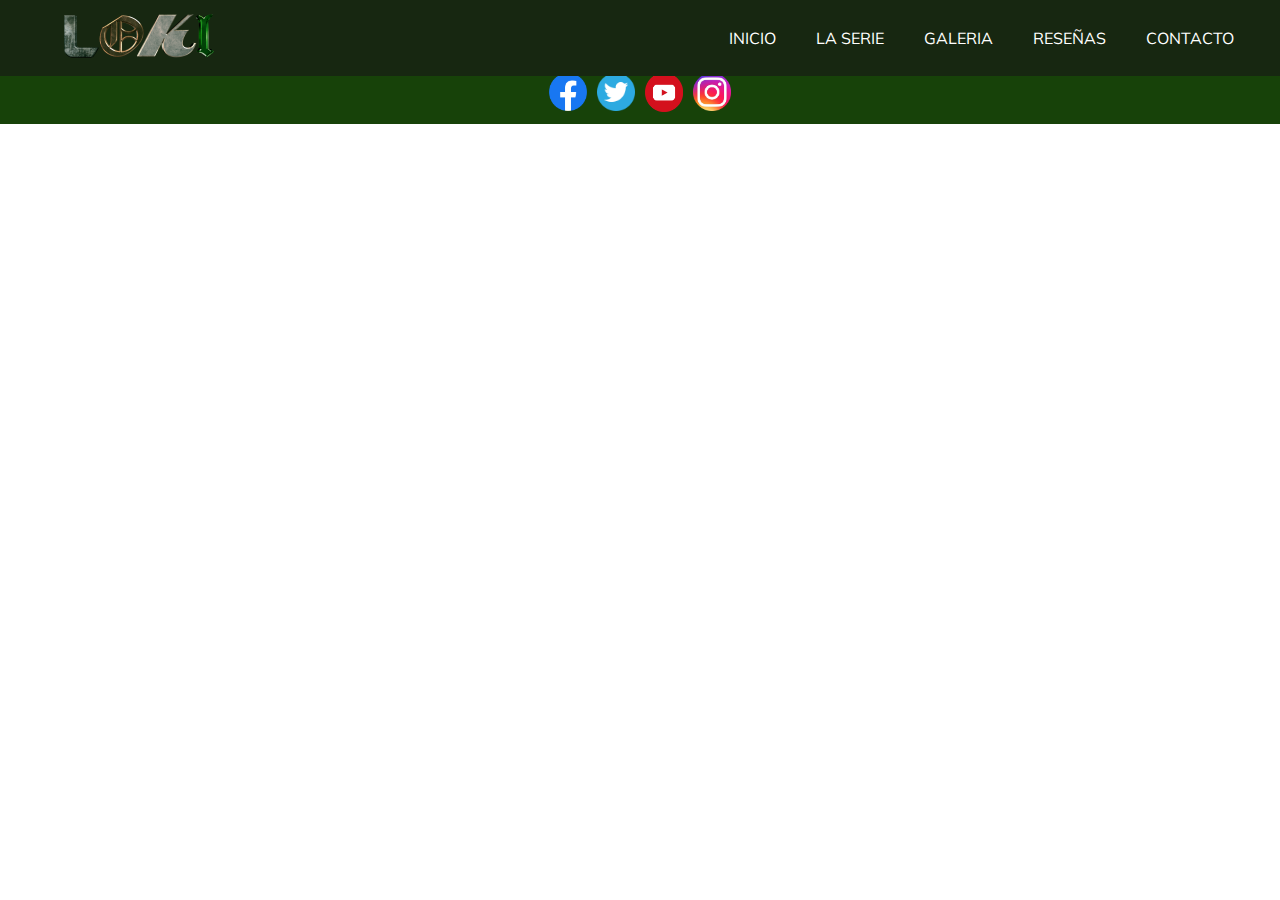
==== contacto.html @ 71df481e "loki pagina" ====
<!DOCTYPE html>
<html lang="es">
    <head>
        <meta charset="UTF-8">
        <meta name="viewport" content="width=device-width, initial-scale=1.0">
        <link rel="stylesheet" href="css/estilos.css">
        <title> Loki - La serie. </title>
    </head>
    <body>
        <header>
            <div>
                <a href="index.html"><img src="imagenes/galeria/logo loki.png" alt="Logo Loki"></a>
            </div>
            <a href="javascript:void(0);" class="icon" onclick="myFunction()"><i class="fa fa-bars"></i></a>
            <nav class="menu_bar">
                <ul class="horizontal">
                        <li><a href="index.html">INICIO</a></li>
                        <li>
                            <a href="#">LA SERIE</a>
                            <ul class="vertical">
                                <li><a href="personajes.html">PERSONAJES</a></li>
                                <li><a href="temporadas.html">TEMPORADAS</a></li>
                            </ul>
                        </li>       
                        <li><a href="galeria.html">GALERIA</a></li>
                        <li><a href="reseñas.html">RESEÑAS</a></li>
                        <li><a href="contacto.html">CONTACTO</a></li>
                </ul>
            </nav>  
        </header>
        <section>
            
        </section>
        <footer>
            <a href="#"><img src="imagenes/redes/facebook.png" alt="Facebook"></a>
            <a href="#"><img src="imagenes/redes/twitter.png" alt="Twitter"></a>
            <a href="#"><img src="imagenes/redes/youtube.png" alt="Youtube"></a>
            <a href="#"><img src="imagenes/redes/instagram.png" alt="Instagram"></a>
        </footer>
        <script type="text/javascript">
            function myFunction() {
              var x = document.getElementById("menu_bar");
              if (x.className === "") {
                x.className += "responsive";
              } else {
                x.className = "";
              }
            }
        </script>
    </body>     
</html>
---- css/estilos.css ----
@import url('https://fonts.googleapis.com/css?family=Muli&display=swap');
* {
	padding: 0px;
	margin: 0px;
	box-sizing: border-box;
}
body{
	color: black;
	font-family: 'Muli', sans-serif;
	
}
header{
	padding-top: 1%;
	padding-right: 2%;
	padding-bottom: 1%;
	padding-left: 5%;
	display: flex;
	justify-content: space-between;
	background-color: #172711;
	position: fixed;
	width: 100%;
	z-index: 20;
}

header div img {
	max-width: 50%;

}

.horizontal {
	list-style: none;
	display: flex;
	justify-content: space-around;
}

.horizontal > li > a{
	display: block;
	color: white;
	text-decoration: none;
	padding: 15px 20px;
}
.horizontal > li:hover{
	background-color: #174209;
}
.vertical {
	position: absolute;
	display: none;
	list-style: none;
	width: 200px;
	background-color: #174209;
}
.horizontal li:hover .vertical{
	display: block;
}
.vertical li:hover{
	background-color: black;
}
.vertical li a{
	display: block;
	color: white;
	padding: 15px 15px 15px 20px;
	text-decoration: none;
}

section  {
	
	background-color: #174209;
	padding-left: 5%;
	padding-right: 5%;
	padding-bottom: 5%;
	padding-top: 0%;
	width: 100%;
}


.principal{
	width: 100%;
	height: 650px;
	background-image: url(../imagenes/galeria/loki_minutes.jpg);
	background-size:cover;
	background-repeat: no-repeat;
	display: flex;
	justify-content:center;
	align-items: center;
	color: #ffffff;
	text-align: center;
}



.principal div #logo {

	display: flex;
	margin-top: 90%;
	margin-left: 10%;
	justify-content: center;
}


footer{
	display: flex;
	justify-content: center;
	align-items: center;
	height: 60px;
	background-color: #174209;

}
footer img{
	max-width: 3rem;
	width: 100%;
	height: auto;
	margin-right: .5%;
	padding: 10%;
	
}

.secundario{
	
	padding-left: 3%;
	padding-top: 3%;
	padding-bottom: 3%;
	padding-right: 3%;
	display: flex;
	justify-content: center;
}
.secundario div {
	display: inline;
	width: 33%;
	padding-left: 2%;
	text-align: center;
	
	}

.secundario div img {
	width: 90%;
	border-radius: 10px;
	
}

.secundario div a{
	color: white;
	text-decoration: none;
}
.secundario div h2 {
	margin: 5px;
	color: white;
}



* {
  box-sizing: border-box;
}

#titulopers {

  font-family: 'Muli', sans-serif;
  align-items: center;
  justify-content: center;
  margin: 0;
  background-color: #174209;
  text-align: center;
  color: #fff;
  padding-top: 8%;
  padding-bottom: 0%;
}
.cards {
  font-family: 'Muli', sans-serif;
  display: flex;
  align-items: center;
  justify-content: center;
  height: 100vh;
  overflow: hidden;
  margin: 0;
  background-color: #174209;
}

.container {
  display: flex;
  width: 90vw;
}

.panel {
  background-size: cover;
  background-position: center;
  background-repeat: no-repeat;
  height: 80vh;
  border-radius: 50px;
  color: #fff;
  cursor: pointer;
  flex: 0.5;
  margin: 10px;
  position: relative;
  -webkit-transition: all 700ms ease-in;
}

.panel h3 {
  font-size: 13px;
  position: absolute;
  bottom: 20px;
  left: 20px;
  margin: 0;
  opacity: 0;
}

.panel.active {
  flex: 5;
}

.panel.active h3 {
  opacity: 1;
  transition: opacity 0.3s ease-in 0.4s;
}

@media (max-width: 480px) {

header {
	position: sticky;
}
.container {
    width: 100vw;
  }
  header div, header a {
	flex: 1 0 50%;
}

header div img {
    max-width: 50%;
    padding-top: 2%;
}
header nav {
	flex-basis: 100%;

}

.icon {
	display: block;
	padding-right: 0.6rem;
	text-align: right;
}
nav ul {
	display: none;
}
nav.responsive ul {
	display: block;
}
nav.responsive ul li {
	display: block;
	text-align: center;
	padding: 0.5rem;
}
nav.responsive ul li a {
	padding-right: 0;
}
section{
	max-width: 480px;
	width: 100%;
	margin-left: auto;
	margin-right: auto;
}
.principal{
	height: 250px;
	padding: 10%;
}

.principal div{
	height: 598px;

}
.principal div img {
	height: 46px;
	padding-left: 19%;
}
.secundario{
	margin-top: 1%;
	display: block;
}
.secundario div{
	display: block;
	margin-right: auto;
	margin-left: auto;
	width: 90%;
	height: 253px;
	margin-top: 5%;
}
.secundario div a img{
	margin-bottom: 1rem;
}
h2{
	font-size: 1rem;
}
h4{
	font-size: 1rem;
}
footer{
	height: 80px;
	justify-content: center;
}
footer img{
	max-width: 3rem;
}
 
}
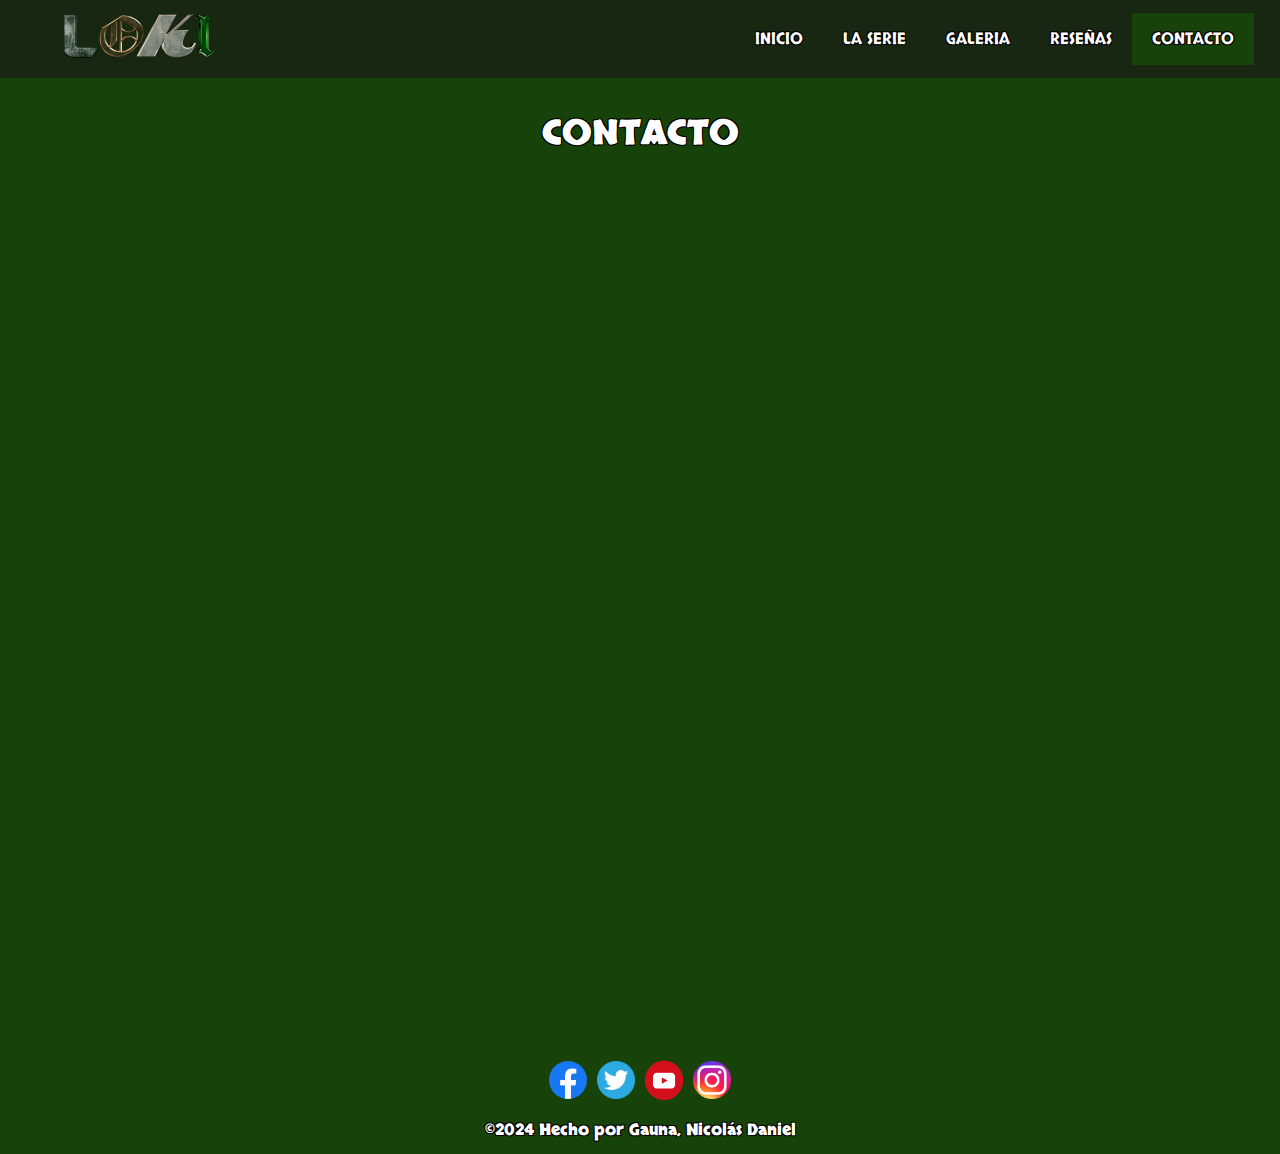
==== commit ffe2de21: "Galeria terminada, arreglo de footer" ====
--- a/contacto.html
+++ b/contacto.html
@@ -4,7 +4,7 @@
         <meta charset="UTF-8">
         <meta name="viewport" content="width=device-width, initial-scale=1.0">
         <link rel="stylesheet" href="css/estilos.css">
-        <title> Loki - La serie. </title>
+        <title> Contacto. </title>
     </head>
     <body>
         <header>
@@ -12,30 +12,36 @@
                 <a href="index.html"><img src="imagenes/galeria/logo loki.png" alt="Logo Loki"></a>
             </div>
             <a href="javascript:void(0);" class="icon" onclick="myFunction()"><i class="fa fa-bars"></i></a>
-            <nav class="menu_bar">
+            <nav id="menu_bar" class="">
                 <ul class="horizontal">
                         <li><a href="index.html">INICIO</a></li>
                         <li>
                             <a href="#">LA SERIE</a>
                             <ul class="vertical">
+                                <li><a href="historia.html">HISTORIA</a></li>
                                 <li><a href="personajes.html">PERSONAJES</a></li>
                                 <li><a href="temporadas.html">TEMPORADAS</a></li>
                             </ul>
                         </li>       
                         <li><a href="galeria.html">GALERIA</a></li>
                         <li><a href="reseñas.html">RESEÑAS</a></li>
-                        <li><a href="contacto.html">CONTACTO</a></li>
+                        <li><a style="background-color: #174209" href="contacto.html">CONTACTO</a></li>
                 </ul>
-            </nav>  
+              </nav>  
         </header>
         <section>
-            
+            <h1>CONTACTO</h1>
         </section>
         <footer>
-            <a href="#"><img src="imagenes/redes/facebook.png" alt="Facebook"></a>
-            <a href="#"><img src="imagenes/redes/twitter.png" alt="Twitter"></a>
-            <a href="#"><img src="imagenes/redes/youtube.png" alt="Youtube"></a>
-            <a href="#"><img src="imagenes/redes/instagram.png" alt="Instagram"></a>
+            <div class="redes">
+                <a href="#"><img src="imagenes/redes/facebook.png" alt="Facebook"></a>
+                <a href="#"><img src="imagenes/redes/twitter.png" alt="Twitter"></a>
+                <a href="#"><img src="imagenes/redes/youtube.png" alt="Youtube"></a>
+                <a href="#"><img src="imagenes/redes/instagram.png" alt="Instagram"></a>
+            </div>
+            <div class="copy">
+                <h4>©2024 Hecho por Gauna, Nicolás Daniel</h4>
+            </div>
         </footer>
         <script type="text/javascript">
             function myFunction() {
--- a/css/estilos.css
+++ b/css/estilos.css
@@ -1,15 +1,22 @@
 
 @import url('https://fonts.googleapis.com/css?family=Muli&display=swap');
+@import url('https://fonts.googleapis.com/css2?family=Skranji:wght@400;700&display=swap');
 * {
 	padding: 0px;
 	margin: 0px;
 	box-sizing: border-box;
 }
 body{
-	color: black;
-	font-family: 'Muli', sans-serif;
-	
-}
+	
+	font-family: "Skranji", system-ui;
+	text-shadow: 
+        -1px -1px 0 #000,  
+         1px -1px 0 #000,
+        -1px  1px 0 #000,
+         1px  1px 0 #000; /* Sombra negra */
+	background-color: #174209;
+	
+	}
 header{
 	padding-top: 1%;
 	padding-right: 2%;
@@ -48,13 +55,13 @@
 	display: none;
 	list-style: none;
 	width: 200px;
-	background-color: #174209;
+	background-color: black;
 }
 .horizontal li:hover .vertical{
 	display: block;
 }
 .vertical li:hover{
-	background-color: black;
+	background-color:#174209;
 }
 .vertical li a{
 	display: block;
@@ -69,8 +76,9 @@
 	padding-left: 5%;
 	padding-right: 5%;
 	padding-bottom: 5%;
-	padding-top: 0%;
-	width: 100%;
+	padding-top: 6%;
+	width: 100%;
+	height: 1060px;
 }
 
 
@@ -87,22 +95,28 @@
 	text-align: center;
 }
 
-
+.principal div{
+	width: 100%;
+	padding: 2%;
+}
 
 .principal div #logo {
-
-	display: flex;
-	margin-top: 90%;
-	margin-left: 10%;
-	justify-content: center;
+	
+	display: flex;
+    margin-top: 70%;
+    margin-bottom: -3%;
+    margin-left: 31%;
+    justify-content: center;
+    height: 139px;
 }
 
 
 footer{
-	display: flex;
-	justify-content: center;
-	align-items: center;
-	height: 60px;
+	display: contents;
+    align-items: start;
+    justify-content: center;
+    height: 350px;
+    width: 100%;
 	background-color: #174209;
 
 }
@@ -112,6 +126,26 @@
 	height: auto;
 	margin-right: .5%;
 	padding: 10%;
+}
+
+footer .redes{
+
+	display: flex;
+    justify-content: center;
+    align-items: center;
+    height: 46px;
+	background-color: #174209;
+	
+}
+
+footer .copy{
+
+	display: flex;
+    align-items: center;
+    justify-content: center;
+    height: 3rem;
+	background-color:#174209;
+	color: #fff;
 	
 }
 
@@ -155,18 +189,18 @@
 
 #titulopers {
 
-  font-family: 'Muli', sans-serif;
+  font-family: "Skranji", system-ui;
   align-items: center;
   justify-content: center;
   margin: 0;
   background-color: #174209;
   text-align: center;
   color: #fff;
-  padding-top: 8%;
+  padding-top: 5%;
   padding-bottom: 0%;
 }
 .cards {
-  font-family: 'Muli', sans-serif;
+  font-family: "Skranji", system-ui;
   display: flex;
   align-items: center;
   justify-content: center;
@@ -213,6 +247,44 @@
   transition: opacity 0.3s ease-in 0.4s;
 }
 
+.galeria{
+
+	
+	background-color: #172711;
+	margin-top: 3%;
+	display: grid;
+	grid-template-columns: repeat(4, 1fr);
+	gap: 1em;
+	padding: 1em;
+	border-radius: 10px;
+
+}
+
+.example-image-link img {
+
+	width: 100%;
+	border-radius: 10px;
+	height: 150px;
+}
+
+h1 {
+	font-family: "Skranji", system-ui;
+	align-items: center;
+	justify-content: center;
+	margin: 0;
+	text-align: center;
+	color: #fff;
+	padding-top: 3%;
+	padding-bottom: 0%;
+	font-size: 34px;
+}
+
+#tituloinicio {
+
+	padding-left: 1%;
+    font-size: 45px;
+    padding-bottom: 45%;
+}
 @media (max-width: 480px) {
 
 header {
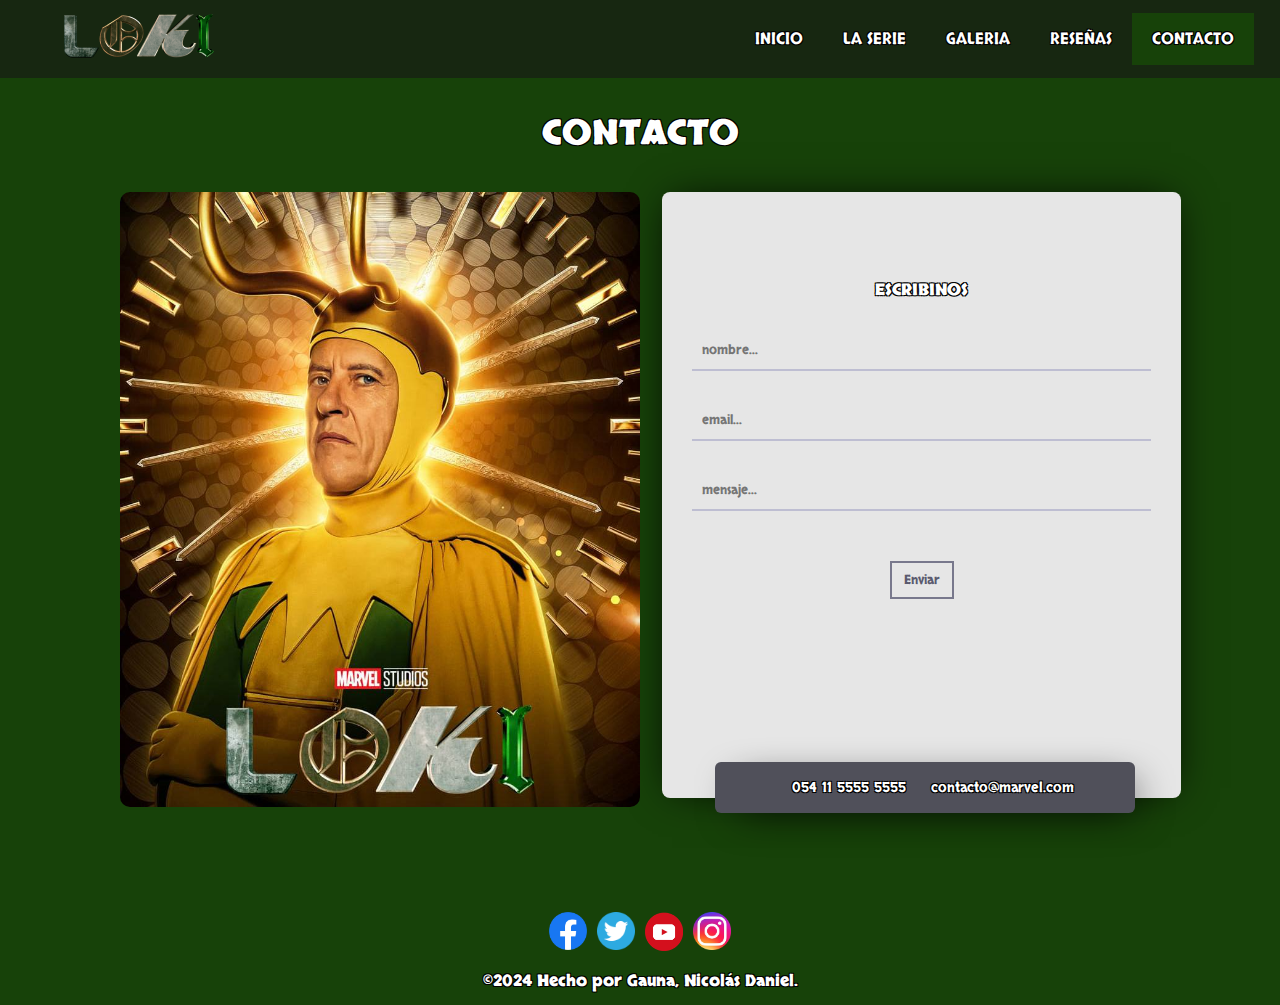
==== commit e50d127f: "Desktop version 90%" ====
--- a/contacto.html
+++ b/contacto.html
@@ -30,17 +30,37 @@
               </nav>  
         </header>
         <section>
-            <h1>CONTACTO</h1>
+            <div>
+                <h1>CONTACTO</h1>
+            </div>
+            <article class="secundario">
+                <div class="imgcont">
+                    <img src="imagenes/galeria/variante-loki1.jpg" alt="Variante de Loki">
+                </div>
+                <div class="div_form">
+                    <form class="form">
+                        <h3 class="contacto">ESCRIBINOS</h3>
+                        <input placeholder="nombre..."></input>
+                        <input placeholder="email..."></input>
+                        <input placeholder="mensaje..."></input>
+                        <button>Enviar</button>
+                        <div class="pie_contacto">
+                            <span class="fa fa-phone"></span> 054 11 5555 5555
+                            <span class="fa fa-envelope-o"></span> contacto@marvel.com
+                        </div>
+                    </form>
+                </div>    
+            </article>
         </section>
         <footer>
             <div class="redes">
-                <a href="#"><img src="imagenes/redes/facebook.png" alt="Facebook"></a>
-                <a href="#"><img src="imagenes/redes/twitter.png" alt="Twitter"></a>
-                <a href="#"><img src="imagenes/redes/youtube.png" alt="Youtube"></a>
-                <a href="#"><img src="imagenes/redes/instagram.png" alt="Instagram"></a>
+                <a href="https://www.facebook.com/lokiofficial/"><img src="imagenes/redes/facebook.png" alt="Facebook"></a>
+                <a href="https://x.com/lokiofficial?lang=es"><img src="imagenes/redes/twitter.png" alt="Twitter"></a>
+                <a href="https://www.youtube.com/@MarvelLatino"><img src="imagenes/redes/youtube.png" alt="Youtube"></a>
+                <a href="https://www.instagram.com/officialloki/?hl=es"><img src="imagenes/redes/instagram.png" alt="Instagram"></a>
             </div>
             <div class="copy">
-                <h4>©2024 Hecho por Gauna, Nicolás Daniel</h4>
+                <h4>©2024 Hecho por Gauna, Nicolás Daniel.</h4>
             </div>
         </footer>
         <script type="text/javascript">
--- a/css/estilos.css
+++ b/css/estilos.css
@@ -15,7 +15,7 @@
         -1px  1px 0 #000,
          1px  1px 0 #000; /* Sombra negra */
 	background-color: #174209;
-	
+	color: #fff;
 	}
 header{
 	padding-top: 1%;
@@ -78,7 +78,7 @@
 	padding-bottom: 5%;
 	padding-top: 6%;
 	width: 100%;
-	height: 1060px;
+	
 }
 
 
@@ -128,6 +128,9 @@
 	padding: 10%;
 }
 
+footer img:hover {
+	transform: scale(1.05);
+}
 footer .redes{
 
 	display: flex;
@@ -159,7 +162,7 @@
 	justify-content: center;
 }
 .secundario div {
-	display: inline;
+	display: block;
 	width: 33%;
 	padding-left: 2%;
 	text-align: center;
@@ -167,9 +170,13 @@
 	}
 
 .secundario div img {
-	width: 90%;
+	width: 100%;
 	border-radius: 10px;
 	
+}
+
+.secundario div.div_inicio:hover{
+	transform: scale(1.05);
 }
 
 .secundario div a{
@@ -181,7 +188,41 @@
 	color: white;
 }
 
-
+.secundario div.parrafo {
+	display: inline;
+	width: 50%;
+	padding-left: 2%;
+	text-align:justify;
+	
+}
+.secundario div.imaghist {
+	display: inline;
+	width: 50%;
+	padding-left: 2%;
+	text-align: center;
+}
+
+.secundario div.parrafotemp {
+	display: block;
+	width: 100%;
+	padding-left: 2%;
+	text-align:justify;
+	
+}
+.secundario div.imagtemp {
+	display: block;
+	width: 100%;
+	padding-left: 2%;
+	text-align: center;
+}
+
+
+.secundario div.div_form {
+	display: inline;
+	width: 50%;
+	padding-left: 2%;
+	
+}
 
 * {
   box-sizing: border-box;
@@ -196,7 +237,7 @@
   background-color: #174209;
   text-align: center;
   color: #fff;
-  padding-top: 5%;
+  padding-top: 5.5%;
   padding-bottom: 0%;
 }
 .cards {
@@ -208,6 +249,7 @@
   overflow: hidden;
   margin: 0;
   background-color: #174209;
+  padding-top: 0%;
 }
 
 .container {
@@ -260,11 +302,32 @@
 
 }
 
+.reseñas p{
+	background-color: #172711;
+	border-radius: 10px;
+	text-align: center;
+	font-style: oblique;
+}
+
+.reseñas {
+
+	margin-top: 2%;
+	display: grid;
+	grid-template-columns: repeat(3, 1fr);
+	gap: 1em;
+	padding: 1em;
+	border-radius: 10px;
+}
 .example-image-link img {
 
 	width: 100%;
 	border-radius: 10px;
 	height: 150px;
+}
+
+.example-image-link:hover {
+
+	transform: scale(1.05);
 }
 
 h1 {
@@ -285,6 +348,83 @@
     font-size: 45px;
     padding-bottom: 45%;
 }
+/* aca empieza lo del form*/
+div.form {
+	display: block;
+}
+.form{
+	
+	width:100%;
+	height:606px;
+	background:#e6e6e6;
+	border-radius:8px;
+	box-shadow:0 0 40px -10px #000;
+	margin:0;
+	padding:87px 30px;
+	box-sizing:border-box;
+	font-family:"Skranji", system-ui;
+	font-size: 14px;
+	position:relative
+}
+
+input{
+	width:100%;
+	margin-top: 30px;
+	padding:10px;
+	box-sizing:border-box;
+	background:none;
+	outline:none;
+	resize:none;
+	border:0;
+	transition:all .3s;
+	border-bottom:2px solid #bebed2;
+	font-family: "Skranji", system-ui;
+}
+
+input:focus{
+	border-bottom:2px solid #78788c
+}
+
+button{
+	padding:8px 12px;
+	margin:50px 0 0;
+	border:2px solid #78788c;
+	background:0;color:#5a5a6e;
+	cursor:pointer;
+	transition:all .3s;
+	font-family: "Skranji", system-ui;
+}
+
+button:hover{
+	background:#78788c;
+	color:#fff;
+}
+
+div.pie_contacto{
+	position:absolute;
+	bottom:-15px;
+	right:9%;
+	background:#50505a;
+	color:#fff;
+	width:420px;
+	padding:16px 4px 16px 0;
+	border-radius:6px;
+	box-shadow:10px 10px 40px -14px #000;
+}
+
+div.pie_contacto span{
+	margin:0 5px 0 15px;
+}
+/*aca termina lo del form*/
+
+.secundario div.imgcont {
+
+	display: inline;
+    width: 50%;
+    padding-left: 2%;
+    text-align: center;
+}
+
 @media (max-width: 480px) {
 
 header {
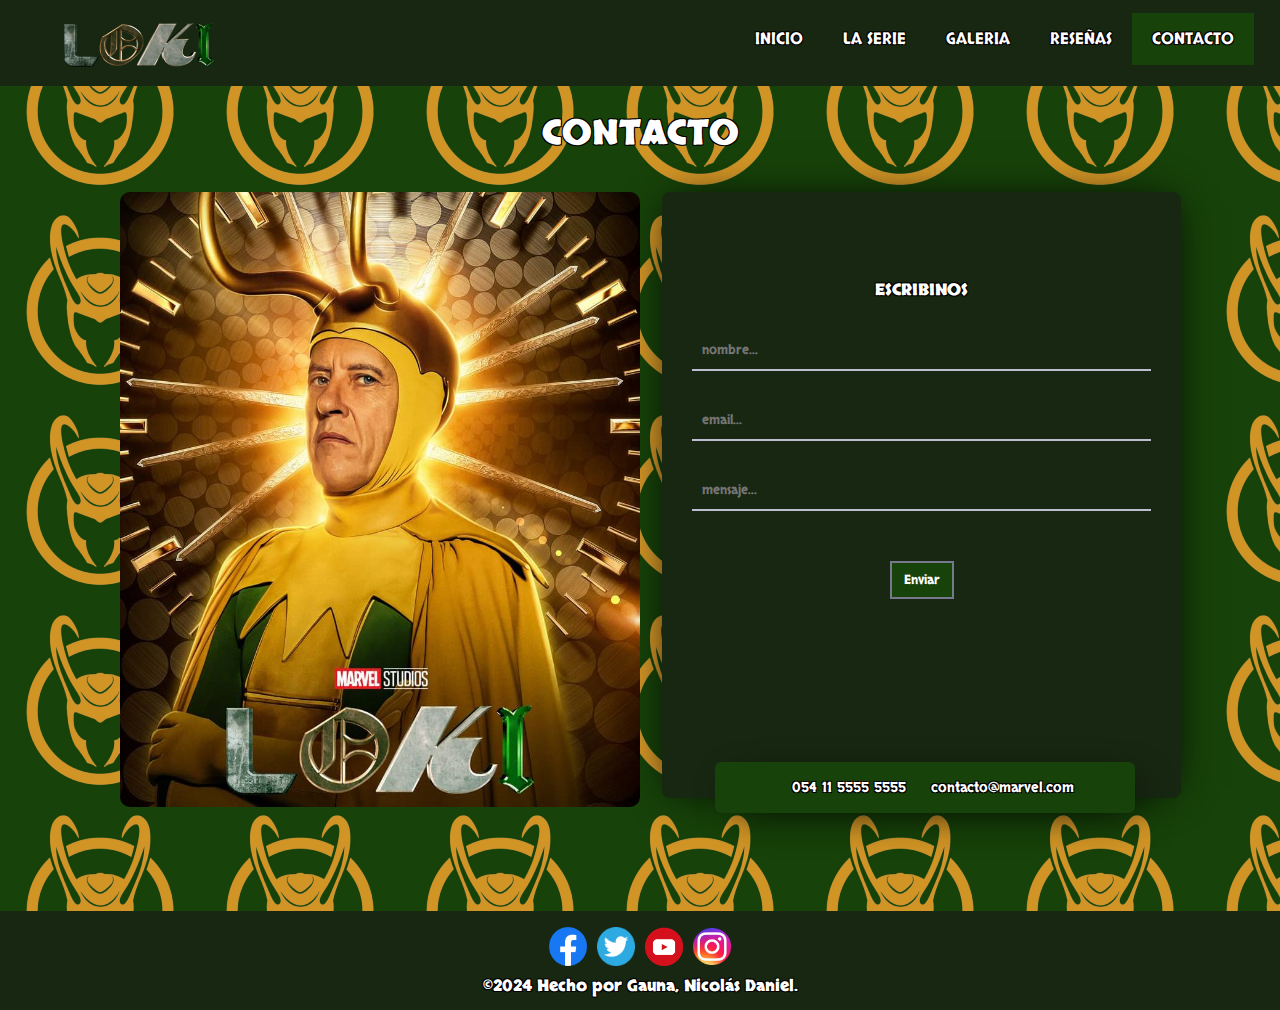
==== commit a88c0a9b: "Un poco de todo" ====
--- a/contacto.html
+++ b/contacto.html
@@ -54,10 +54,10 @@
         </section>
         <footer>
             <div class="redes">
-                <a href="https://www.facebook.com/lokiofficial/"><img src="imagenes/redes/facebook.png" alt="Facebook"></a>
-                <a href="https://x.com/lokiofficial?lang=es"><img src="imagenes/redes/twitter.png" alt="Twitter"></a>
-                <a href="https://www.youtube.com/@MarvelLatino"><img src="imagenes/redes/youtube.png" alt="Youtube"></a>
-                <a href="https://www.instagram.com/officialloki/?hl=es"><img src="imagenes/redes/instagram.png" alt="Instagram"></a>
+                <a href="https://www.facebook.com/lokiofficial/" target="_blank"><img src="imagenes/redes/facebook.png" alt="Facebook"></a>
+                <a href="https://x.com/lokiofficial?lang=es" target="_blank"><img src="imagenes/redes/twitter.png" alt="Twitter"></a>
+                <a href="https://www.youtube.com/@MarvelLatino" target="_blank"><img src="imagenes/redes/youtube.png" alt="Youtube"></a>
+                <a href="https://www.instagram.com/officialloki/?hl=es" target="_blank"><img src="imagenes/redes/instagram.png" alt="Instagram"></a>
             </div>
             <div class="copy">
                 <h4>©2024 Hecho por Gauna, Nicolás Daniel.</h4>
--- a/css/estilos.css
+++ b/css/estilos.css
@@ -16,6 +16,7 @@
          1px  1px 0 #000; /* Sombra negra */
 	background-color: #174209;
 	color: #fff;
+	
 	}
 header{
 	padding-top: 1%;
@@ -32,6 +33,7 @@
 
 header div img {
 	max-width: 50%;
+	padding-top: 3%;
 
 }
 
@@ -78,6 +80,8 @@
 	padding-bottom: 5%;
 	padding-top: 6%;
 	width: 100%;
+	background-image: url(../imagenes/galeria/logo_casco_fondo1.png);
+	background-repeat: repeat;
 	
 }
 
@@ -85,9 +89,9 @@
 .principal{
 	width: 100%;
 	height: 650px;
-	background-image: url(../imagenes/galeria/loki_minutes.jpg);
-	background-size:cover;
-	background-repeat: no-repeat;
+	background-image: url(../imagenes/galeria/loki1_.jpg);
+	background-repeat:no-repeat;
+	background-size: contain;
 	display: flex;
 	justify-content:center;
 	align-items: center;
@@ -103,11 +107,11 @@
 .principal div #logo {
 	
 	display: flex;
-    margin-top: 70%;
-    margin-bottom: -3%;
-    margin-left: 31%;
+    margin-top: 30%;
+    margin-bottom: 0%;
+    margin-left: 7%;
     justify-content: center;
-    height: 139px;
+    height: 516px;
 }
 
 
@@ -137,7 +141,9 @@
     justify-content: center;
     align-items: center;
     height: 46px;
-	background-color: #174209;
+	background-color: #172711;
+	padding-top: 3%;
+	padding-bottom: 1%;
 	
 }
 
@@ -147,7 +153,7 @@
     align-items: center;
     justify-content: center;
     height: 3rem;
-	background-color:#174209;
+	background-color:#172711;
 	color: #fff;
 	
 }
@@ -195,6 +201,13 @@
 	text-align:justify;
 	
 }
+
+div.contenedor{
+	background-color: #172711;
+	margin: 20px;
+	border-radius: 10px;
+	padding-right: 27px;
+}
 .secundario div.imaghist {
 	display: inline;
 	width: 50%;
@@ -228,28 +241,19 @@
   box-sizing: border-box;
 }
 
-#titulopers {
-
+.cards {
   font-family: "Skranji", system-ui;
+  display: block;
   align-items: center;
   justify-content: center;
-  margin: 0;
-  background-color: #174209;
-  text-align: center;
-  color: #fff;
-  padding-top: 5.5%;
-  padding-bottom: 0%;
-}
-.cards {
-  font-family: "Skranji", system-ui;
-  display: flex;
-  align-items: center;
-  justify-content: center;
-  height: 100vh;
+  height: 83.5vh;
   overflow: hidden;
-  margin: 0;
-  background-color: #174209;
+  margin: -1%;
+  margin-left: -3px;
+  margin-top: 31px;
+  background-color: #172711;
   padding-top: 0%;
+  border-radius: 10px;
 }
 
 .container {
@@ -305,8 +309,9 @@
 .reseñas p{
 	background-color: #172711;
 	border-radius: 10px;
-	text-align: center;
+	text-align: justify;
 	font-style: oblique;
+	padding: 10px;
 }
 
 .reseñas {
@@ -318,9 +323,24 @@
 	padding: 1em;
 	border-radius: 10px;
 }
+
+div#cont_reseñas {
+	background-color: #172711;
+	border-radius: 10px;
+	align-items: center;
+	display: ruby;
+	padding-top: 20px;
+}
+
+div#cont_reseñas img {
+	
+	height: 100px;
+	align-items: center;
+	
+}
 .example-image-link img {
 
-	width: 100%;
+	width: 260px;
 	border-radius: 10px;
 	height: 150px;
 }
@@ -347,6 +367,7 @@
 	padding-left: 1%;
     font-size: 45px;
     padding-bottom: 45%;
+	display: none;
 }
 /* aca empieza lo del form*/
 div.form {
@@ -356,7 +377,7 @@
 	
 	width:100%;
 	height:606px;
-	background:#e6e6e6;
+	background:#172711;
 	border-radius:8px;
 	box-shadow:0 0 40px -10px #000;
 	margin:0;
@@ -389,10 +410,12 @@
 	padding:8px 12px;
 	margin:50px 0 0;
 	border:2px solid #78788c;
-	background:0;color:#5a5a6e;
+	background:0;
+	color:white;
 	cursor:pointer;
 	transition:all .3s;
 	font-family: "Skranji", system-ui;
+	background-color: #174209;
 }
 
 button:hover{
@@ -404,7 +427,7 @@
 	position:absolute;
 	bottom:-15px;
 	right:9%;
-	background:#50505a;
+	background:#174209;
 	color:#fff;
 	width:420px;
 	padding:16px 4px 16px 0;
@@ -426,6 +449,11 @@
 }
 
 @media (max-width: 480px) {
+	
+.reseñas {
+	grid-template-columns: repeat(1, 1fr);
+}
+
 
 header {
 	position: sticky;
@@ -443,6 +471,7 @@
 }
 header nav {
 	flex-basis: 100%;
+	
 
 }
 
@@ -512,5 +541,5 @@
 footer img{
 	max-width: 3rem;
 }
- 
-}
+
+}
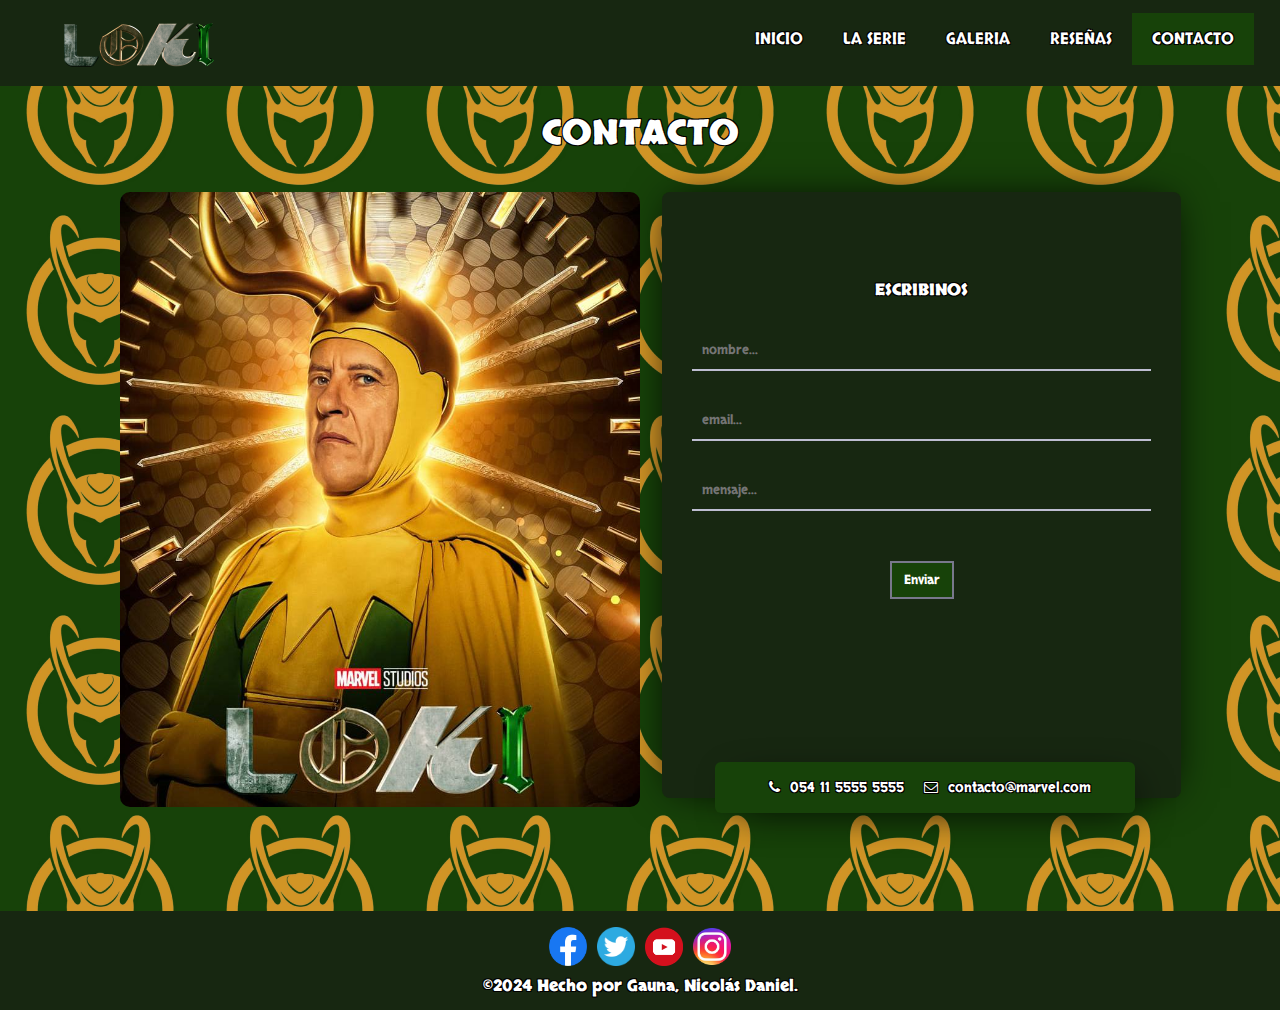
==== commit 2b4a1ec7: "99%" ====
--- a/contacto.html
+++ b/contacto.html
@@ -1,8 +1,11 @@
 <!DOCTYPE html>
 <html lang="es">
     <head>
+        <link href="https://fonts.googleapis.com/css2?family=Skranji:wght@400;700&display=swap" rel="stylesheet">
         <meta charset="UTF-8">
+        <meta http-equiv="X-UA-Compatible" content="IE=edge">
         <meta name="viewport" content="width=device-width, initial-scale=1.0">
+        <link rel="stylesheet" href="https://cdnjs.cloudflare.com/ajax/libs/font-awesome/4.7.0/css/font-awesome.min.css">
         <link rel="stylesheet" href="css/estilos.css">
         <title> Contacto. </title>
     </head>
@@ -56,7 +59,7 @@
             <div class="redes">
                 <a href="https://www.facebook.com/lokiofficial/" target="_blank"><img src="imagenes/redes/facebook.png" alt="Facebook"></a>
                 <a href="https://x.com/lokiofficial?lang=es" target="_blank"><img src="imagenes/redes/twitter.png" alt="Twitter"></a>
-                <a href="https://www.youtube.com/@MarvelLatino" target="_blank"><img src="imagenes/redes/youtube.png" alt="Youtube"></a>
+                <a href="https://www.youtube.com/watch?v=KcBStos46EM&t=1s" target="_blank"><img src="imagenes/redes/youtube.png" alt="Youtube"></a>
                 <a href="https://www.instagram.com/officialloki/?hl=es" target="_blank"><img src="imagenes/redes/instagram.png" alt="Instagram"></a>
             </div>
             <div class="copy">
--- a/css/estilos.css
+++ b/css/estilos.css
@@ -24,6 +24,7 @@
 	padding-bottom: 1%;
 	padding-left: 5%;
 	display: flex;
+	flex-wrap: wrap;
 	justify-content: space-between;
 	background-color: #172711;
 	position: fixed;
@@ -97,6 +98,7 @@
 	align-items: center;
 	color: #ffffff;
 	text-align: center;
+	
 }
 
 .principal div{
@@ -169,7 +171,7 @@
 }
 .secundario div {
 	display: block;
-	width: 33%;
+	width: 40%;
 	padding-left: 2%;
 	text-align: center;
 	
@@ -202,6 +204,12 @@
 	
 }
 
+div.contenedortemp{
+	background-color: #172711;
+	margin: 20px;
+	border-radius: 10px;
+	padding-right: 27px;
+}
 div.contenedor{
 	background-color: #172711;
 	margin: 20px;
@@ -275,23 +283,27 @@
   -webkit-transition: all 700ms ease-in;
 }
 
-.panel h3 {
-  font-size: 13px;
-  position: absolute;
-  bottom: 20px;
-  left: 20px;
-  margin: 0;
-  opacity: 0;
-}
+
 
 .panel.active {
   flex: 5;
 }
 
-.panel.active h3 {
-  opacity: 1;
-  transition: opacity 0.3s ease-in 0.4s;
-}
+
+
+.panel p {
+	font-size: 13px;
+	position: absolute;
+	bottom: 20px;
+	left: 20px;
+	margin: 0;
+	opacity: 0;
+  }
+
+  .panel.active p {
+	opacity: 1;
+	transition: opacity 0.3s ease-in 0.4s;
+  }
 
 .galeria{
 
@@ -388,6 +400,9 @@
 	position:relative
 }
 
+input, textarea{
+	color: white;
+}
 input{
 	width:100%;
 	margin-top: 30px;
@@ -448,98 +463,230 @@
     text-align: center;
 }
 
+.icon {
+	color: white;
+	display: none;
+}
+
 @media (max-width: 480px) {
-	
-.reseñas {
-	grid-template-columns: repeat(1, 1fr);
-}
-
-
-header {
-	position: sticky;
-}
-.container {
-    width: 100vw;
-  }
-  header div, header a {
-	flex: 1 0 50%;
-}
-
-header div img {
-    max-width: 50%;
-    padding-top: 2%;
-}
-header nav {
-	flex-basis: 100%;
-	
-
-}
-
-.icon {
-	display: block;
-	padding-right: 0.6rem;
-	text-align: right;
-}
-nav ul {
-	display: none;
-}
-nav.responsive ul {
-	display: block;
-}
-nav.responsive ul li {
-	display: block;
-	text-align: center;
-	padding: 0.5rem;
-}
-nav.responsive ul li a {
-	padding-right: 0;
-}
-section{
-	max-width: 480px;
-	width: 100%;
-	margin-left: auto;
-	margin-right: auto;
-}
-.principal{
-	height: 250px;
-	padding: 10%;
-}
-
-.principal div{
-	height: 598px;
-
-}
-.principal div img {
-	height: 46px;
-	padding-left: 19%;
-}
-.secundario{
-	margin-top: 1%;
-	display: block;
-}
-.secundario div{
-	display: block;
-	margin-right: auto;
-	margin-left: auto;
-	width: 90%;
-	height: 253px;
-	margin-top: 5%;
-}
-.secundario div a img{
-	margin-bottom: 1rem;
-}
-h2{
-	font-size: 1rem;
-}
-h4{
-	font-size: 1rem;
-}
-footer{
-	height: 80px;
-	justify-content: center;
-}
-footer img{
-	max-width: 3rem;
-}
-
-}
+
+    .reseñas {
+        grid-template-columns: repeat(1, 1fr);
+    }
+
+    header {
+        position: sticky;
+    }
+    .container {
+        width: 100vw;
+    }
+    header div, header a {
+        flex: 1 0 50%;
+    }
+
+    header div img {
+        max-width: 64%;
+        padding-top: 2%;
+    }
+    header nav {
+        flex-basis: 100%;
+        display: none;
+    }
+
+    nav#menu_bar.responsive {
+        display: block;
+    }
+
+    .icon {
+        display: block;
+        padding-right: 0.6rem;
+        text-align: right;
+		padding-top: 9px;
+		padding-right: 14px;
+		font-size: 22px;
+    }
+    nav ul {
+        display: none;
+    }
+    nav.responsive ul {
+        display: block;
+    }
+    nav.responsive ul > li {
+        display: block;
+        text-align: center;
+        padding: 0.5rem;
+    }
+    nav.responsive ul li a {
+        padding-right: 0;
+    }
+    section {
+        max-width: 480px;
+        width: 100%;
+        margin-left: auto;
+        margin-right: auto;
+    }
+    .principal {
+        height: 250px;
+        padding: 10%;
+		margin-top: -29px;
+    }
+
+    .principal div {
+        height: 598px;
+    }
+    .principal div img {
+        height: 46px;
+        padding-left: 19%;
+    }
+    .secundario {
+        margin-top: 1%;
+        display: block;
+    }
+    .secundario div {
+        display: block;
+        margin-right: auto;
+        margin-left: auto;
+        width: 90%;
+        height: 253px;
+        margin-top: 5%;
+    }
+
+	.secundario div.div_inicio{
+
+		width: 86%;
+		height: 275px;
+	}
+	.secundario div.parrafotemp p {
+		display: block;
+		width: 100%;
+	}
+
+	.example-image-link img{
+		width: 100%;
+		border-radius: 10px;
+		height: 150px;
+	}
+
+	.galeria {
+		grid-template-columns: repeat(2, 1fr);
+	}
+    .secundario div a img {
+        margin-bottom: 1rem;
+    }
+    h2 {
+        font-size: 1rem;
+    }
+    h4 {
+        font-size: 1rem;
+    }
+    footer {
+        height: 80px;
+        justify-content: center;
+    }
+    footer img {
+        max-width: 3rem;
+    }
+
+    
+    .horizontal {
+        list-style: none;
+        padding: 0;
+        margin: 0;
+    }
+
+    .horizontal > li {
+        text-align: center; 
+    }
+
+    
+    .horizontal > li > .vertical {
+        display: none; 
+        position: static; 
+        width: 100%; 
+        background-color: black;
+        padding: 0;
+        margin-top: 10px; 
+        border-radius: 5px;
+    }
+
+    
+    .horizontal li:hover .vertical {
+        display: block;
+    }
+
+    
+    .vertical li {
+        display: block; 
+        text-align: center;
+        padding: 10px 0; 
+        border-bottom: 1px solid #333; 
+    }
+
+    .vertical li a {
+        display: block;
+        color: white;
+        text-decoration: none;
+        padding: 10px 0; 
+        white-space: nowrap; 
+    }
+
+    .vertical li:hover {
+        background-color: #174209;
+    }
+
+	div.pie_contacto{
+		position:absolute;
+		bottom: -20px;
+		right:3%;
+		background:#174209;
+		color:#fff;
+		width:335px;
+		padding:16px 4px 16px 0;
+		border-radius:6px;
+		height: 46px;
+		box-shadow:10px 10px 40px -14px #000;
+	}
+
+	.form{
+
+		padding-left: 30px;
+		margin-left: 24px;
+		width: 88%;
+		padding-top: 38px;
+		margin-top: 14px;
+		height: 460px;
+		margin-bottom: 14px;
+	}
+	
+	div.contenedor {
+		padding-right: 5px;
+		
+	}
+	
+	div.contenedortemp{
+		padding-right: 5px;
+		padding-bottom: 817px;	
+
+	}
+	.secundario div.imagtemp {
+
+		margin-bottom: -54px;
+	}
+
+	.secundario div img {
+		width: 356px;
+		margin-left: -9px;
+	}
+
+	.secundario div.imgcont{
+		padding-left: 34px;
+	}
+	.secundario div h2{
+		margin:-3px;
+	}
+
+	footer .redes{
+		padding-top: 6%;
+	}
+	
+}
